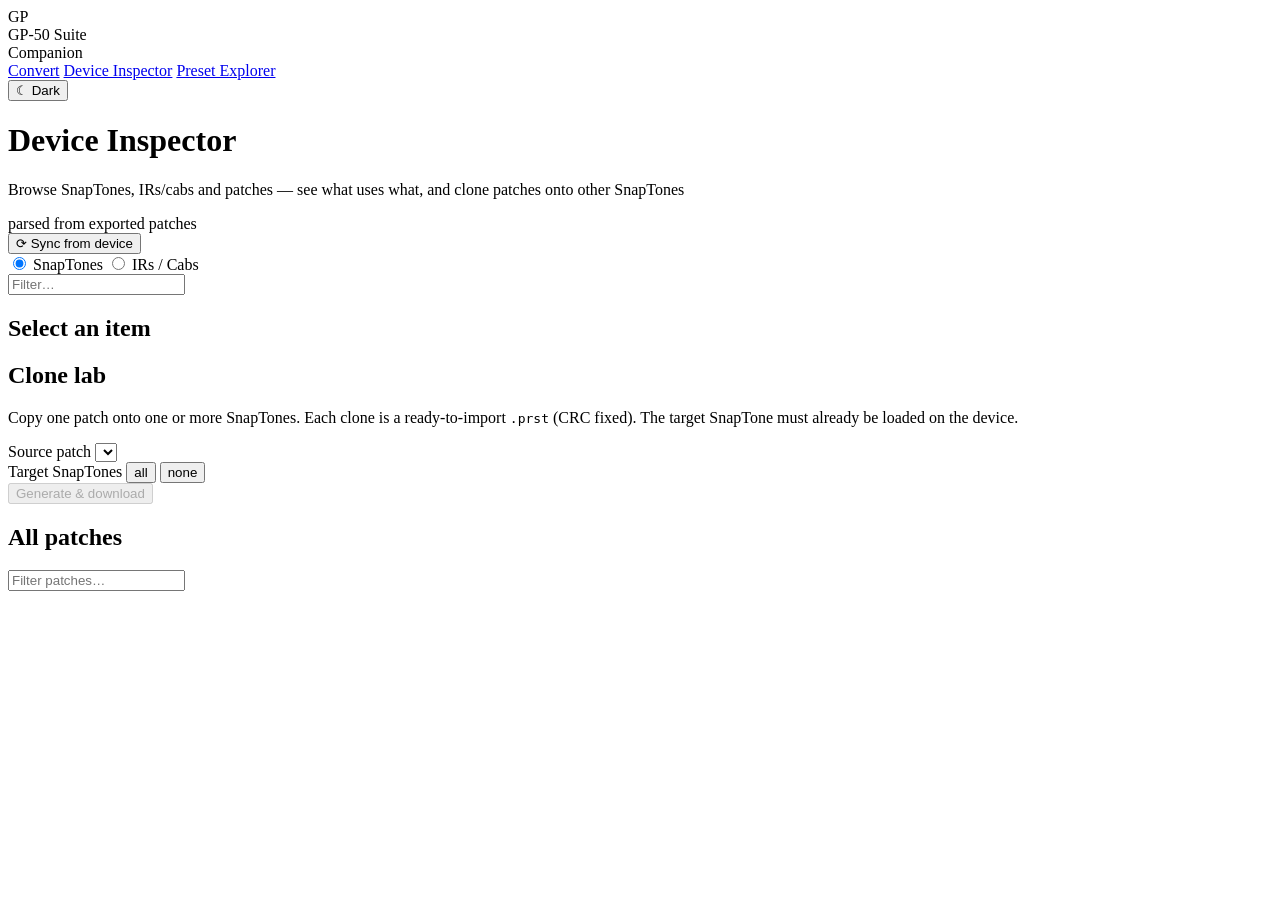
==== app/static/device.html @ 78148767 "app: reskin to "GP-50 Suite" Variant D (Valeton Suite design language) Ports the Claude Design "GP-5" ====
<!doctype html>
<html lang="en">
<head>
  <meta charset="utf-8" />
  <meta name="viewport" content="width=device-width, initial-scale=1" />
  <title>GP-50 Device Inspector</title>
  <link rel="stylesheet" href="/static/style.css" />
</head>
<body>
  <header>
    <nav class="top-nav">
      <div class="brand">
        <div class="brand-logo">GP</div>
        <div><div class="brand-name">GP-50 Suite</div><div class="brand-sub">Companion</div></div>
      </div>
      <div class="nav-pills">
        <a href="/">Convert</a>
        <a href="/device" class="active">Device Inspector</a>
        <a href="/explorer">Preset Explorer</a>
      </div>
      <div class="nav-spacer"></div>
      <button type="button" id="theme-toggle" class="theme-toggle">☾ Dark</button>
    </nav>
  </header>
  <div class="page-head">
    <h1>Device Inspector</h1>
    <p class="subtitle">Browse SnapTones, IRs/cabs and patches &mdash; see what uses what, and clone patches onto other SnapTones</p>
  </div>

  <div id="source-note" class="source-note" role="status">parsed from exported patches</div>

  <div class="sync-row">
    <button type="button" id="sync-btn">⟳ Sync from device</button>
    <span id="sync-status" class="subtitle"></span>
  </div>

  <main>
    <section class="card">
      <div class="lib-head">
        <div class="format-toggle" id="kind-toggle">
          <label class="radio-pill">
            <input type="radio" name="kind" id="kind-snaptone" value="snaptone" checked />
            SnapTones <span id="ct-snaptone" class="hint"></span>
          </label>
          <label class="radio-pill">
            <input type="radio" name="kind" id="kind-ir" value="ir" />
            IRs / Cabs <span id="ct-ir" class="hint"></span>
          </label>
        </div>
        <input type="search" id="lib-search" placeholder="Filter&hellip;" class="lib-search" />
      </div>

      <div class="split">
        <ul id="lib-list" class="lib-list" aria-label="library"></ul>
        <div class="usage-pane">
          <h2 id="usage-title">Select an item</h2>
          <ul id="usage-list" class="file-list"></ul>
          <p id="usage-empty" class="subtitle" hidden></p>
          <button type="button" id="clone-onto" hidden>Clone a patch onto this SnapTone &rarr;</button>
        </div>
      </div>
    </section>

    <section class="card" id="clone-card">
      <h2>Clone lab</h2>
      <p class="subtitle">Copy one patch onto one or more SnapTones. Each clone is a ready-to-import <code>.prst</code> (CRC fixed). The target SnapTone must already be loaded on the device.</p>
      <div class="config-grid">
        <div class="field">
          <label for="clone-source">Source patch</label>
          <select id="clone-source"></select>
        </div>
        <div class="field">
          <label>Target SnapTones
            <button type="button" id="clone-all" class="linkish">all</button>
            <button type="button" id="clone-none" class="linkish">none</button>
          </label>
          <div id="clone-targets" class="target-grid"></div>
        </div>
      </div>
      <div class="actions">
        <button type="button" id="clone-go" disabled>Generate &amp; download</button>
        <span id="clone-status" class="subtitle"></span>
      </div>
    </section>

    <section class="card">
      <div class="lib-head">
        <h2>All patches</h2>
        <input type="search" id="patch-search" placeholder="Filter patches&hellip;" class="lib-search" />
      </div>
      <ul id="patch-list" class="file-list"></ul>
    </section>
  </main>

  <script src="/static/theme.js"></script>
  <script src="/static/device.js"></script>
</body>
</html>
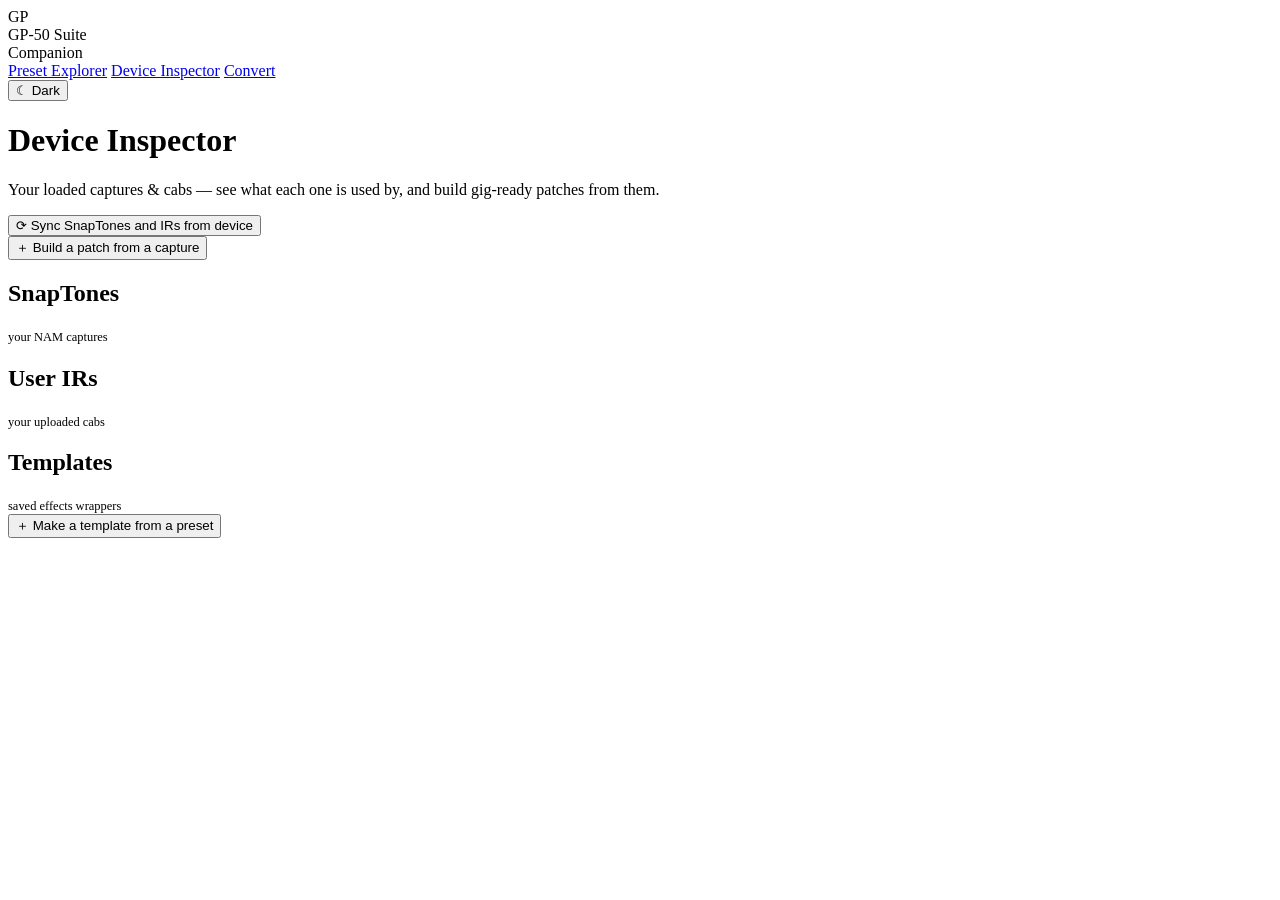
==== commit d7d60b10: "feat(device): finalize layout A, drop variants B/C, morning-feedback polish Layout A (Registry) is t" ====
--- a/app/static/device.html
+++ b/app/static/device.html
@@ -14,85 +14,77 @@
         <div><div class="brand-name">GP-50 Suite</div><div class="brand-sub">Companion</div></div>
       </div>
       <div class="nav-pills">
+        <a href="/explorer">Preset Explorer</a>
+        <a href="/device" class="active">Device Inspector</a>
         <a href="/">Convert</a>
-        <a href="/device" class="active">Device Inspector</a>
-        <a href="/explorer">Preset Explorer</a>
       </div>
       <div class="nav-spacer"></div>
       <button type="button" id="theme-toggle" class="theme-toggle">☾ Dark</button>
     </nav>
   </header>
+
   <div class="page-head">
     <h1>Device Inspector</h1>
-    <p class="subtitle">Browse SnapTones, IRs/cabs and patches &mdash; see what uses what, and clone patches onto other SnapTones</p>
+    <p class="subtitle">Your loaded captures &amp; cabs — see what each one is used by, and build gig-ready patches from them.</p>
   </div>
 
-  <div id="source-note" class="source-note" role="status">parsed from exported patches</div>
+  <main class="explorer-main">
+    <div class="device-bar" style="justify-content:flex-start">
+      <button type="button" id="sync-btn" class="scan-btn">⟳ Sync SnapTones and IRs from device</button>
+      <span id="sync-status" class="subtitle"></span>
+      <div class="nav-spacer"></div>
+      <button type="button" id="build-btn" class="scan-btn primary">＋ Build a patch from a capture</button>
+    </div>
 
-  <div class="sync-row">
-    <button type="button" id="sync-btn">⟳ Sync from device</button>
-    <span id="sync-status" class="subtitle"></span>
-  </div>
-
-  <main>
     <section class="card">
-      <div class="lib-head">
-        <div class="format-toggle" id="kind-toggle">
-          <label class="radio-pill">
-            <input type="radio" name="kind" id="kind-snaptone" value="snaptone" checked />
-            SnapTones <span id="ct-snaptone" class="hint"></span>
-          </label>
-          <label class="radio-pill">
-            <input type="radio" name="kind" id="kind-ir" value="ir" />
-            IRs / Cabs <span id="ct-ir" class="hint"></span>
-          </label>
-        </div>
-        <input type="search" id="lib-search" placeholder="Filter&hellip;" class="lib-search" />
+      <div class="dc-section-head">
+        <h2>SnapTones</h2><span class="count" id="st-count"></span>
+        <span class="spacer"></span>
+        <span class="subtitle" style="font-size:0.78rem">your NAM captures</span>
       </div>
-
-      <div class="split">
-        <ul id="lib-list" class="lib-list" aria-label="library"></ul>
-        <div class="usage-pane">
-          <h2 id="usage-title">Select an item</h2>
-          <ul id="usage-list" class="file-list"></ul>
-          <p id="usage-empty" class="subtitle" hidden></p>
-          <button type="button" id="clone-onto" hidden>Clone a patch onto this SnapTone &rarr;</button>
-        </div>
-      </div>
-    </section>
-
-    <section class="card" id="clone-card">
-      <h2>Clone lab</h2>
-      <p class="subtitle">Copy one patch onto one or more SnapTones. Each clone is a ready-to-import <code>.prst</code> (CRC fixed). The target SnapTone must already be loaded on the device.</p>
-      <div class="config-grid">
-        <div class="field">
-          <label for="clone-source">Source patch</label>
-          <select id="clone-source"></select>
-        </div>
-        <div class="field">
-          <label>Target SnapTones
-            <button type="button" id="clone-all" class="linkish">all</button>
-            <button type="button" id="clone-none" class="linkish">none</button>
-          </label>
-          <div id="clone-targets" class="target-grid"></div>
-        </div>
-      </div>
-      <div class="actions">
-        <button type="button" id="clone-go" disabled>Generate &amp; download</button>
-        <span id="clone-status" class="subtitle"></span>
-      </div>
+      <div id="st-grid" class="asset-grid"></div>
+      <p id="st-empty" class="subtitle" hidden>No SnapTones loaded. Sync from the device to read them.</p>
     </section>
 
     <section class="card">
-      <div class="lib-head">
-        <h2>All patches</h2>
-        <input type="search" id="patch-search" placeholder="Filter patches&hellip;" class="lib-search" />
+      <div class="dc-section-head">
+        <h2>User IRs</h2><span class="count" id="ir-count"></span>
+        <span class="spacer"></span>
+        <span class="subtitle" style="font-size:0.78rem">your uploaded cabs</span>
       </div>
-      <ul id="patch-list" class="file-list"></ul>
+      <div id="ir-grid" class="asset-grid"></div>
+      <p id="ir-empty" class="subtitle" hidden>No user IRs loaded.</p>
+    </section>
+
+    <section class="card">
+      <div class="dc-section-head">
+        <h2>Templates</h2><span class="count" id="tmpl-count"></span>
+        <span class="spacer"></span>
+        <span class="subtitle" style="font-size:0.78rem">saved effects wrappers</span>
+      </div>
+      <button type="button" id="tmpl-new-btn" class="tmpl-new">＋ Make a template from a preset</button>
+      <ul id="tmpl-list" class="tmpl-list"></ul>
+      <p id="tmpl-empty" class="tmpl-empty" hidden>No templates yet. Use <b>＋ Make a template from a preset</b> above, or choose <b>★ Create template from</b> on a preset in <a href="/explorer">Preset Explorer</a>.</p>
     </section>
   </main>
 
+  <div id="tmpl-modal" class="modal-overlay" hidden>
+    <div class="modal-card build-card">
+      <h2 class="build-title">Make a template from a preset</h2>
+      <p class="build-sub">Save a preset's whole effects chain as a reusable template. The capture it points at is swapped out at build time.</p>
+      <label class="build-field"><span>Preset <small>(the effects chain to save)</small></span>
+        <select id="tmpl-src"></select></label>
+      <label class="build-field"><span>Template name</span>
+        <input id="tmpl-name" type="text" maxlength="40" placeholder="e.g. Metal, 80s Clean" /></label>
+      <div class="modal-actions build-actions">
+        <button type="button" id="tmpl-cancel" class="modal-btn">Cancel</button>
+        <button type="button" id="tmpl-create" class="modal-btn primary">Save template</button>
+      </div>
+    </div>
+  </div>
+
   <script src="/static/theme.js"></script>
-  <script src="/static/device.js"></script>
+  <script src="/static/device_core.js"></script>
+  <script src="/static/device_a.js"></script>
 </body>
 </html>
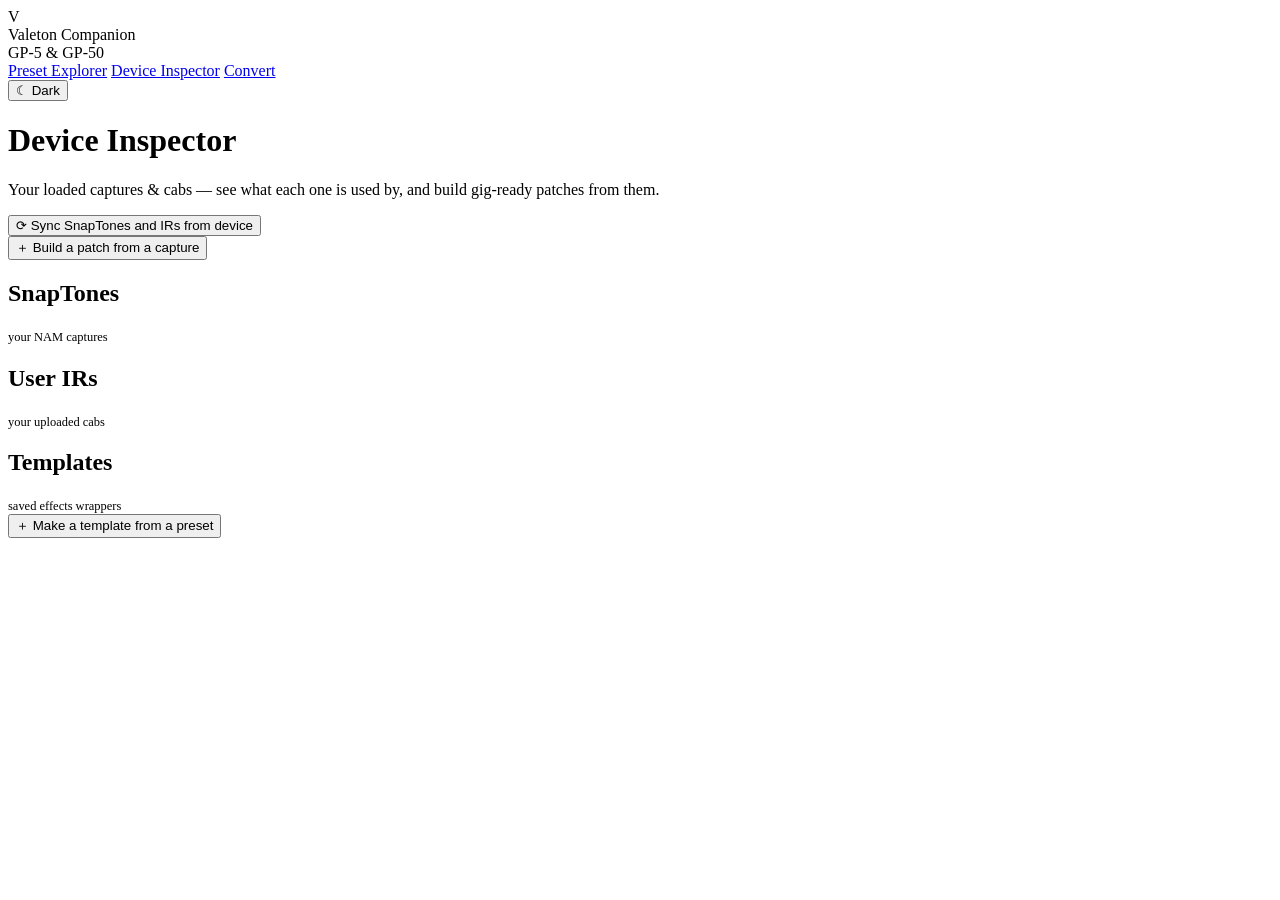
==== commit 5d65a3e4: "feat(convert): GP-5 <-> GP-50 preset converter + device-aware app The GP-5 and GP-50 share the .prst" ====
--- a/app/static/device.html
+++ b/app/static/device.html
@@ -10,8 +10,8 @@
   <header>
     <nav class="top-nav">
       <div class="brand">
-        <div class="brand-logo">GP</div>
-        <div><div class="brand-name">GP-50 Suite</div><div class="brand-sub">Companion</div></div>
+        <div class="brand-logo">V</div>
+        <div><div class="brand-name">Valeton Companion</div><div class="brand-sub">GP-5 &amp; GP-50</div></div>
       </div>
       <div class="nav-pills">
         <a href="/explorer">Preset Explorer</a>
@@ -24,7 +24,7 @@
   </header>
 
   <div class="page-head">
-    <h1>Device Inspector</h1>
+    <h1>Device Inspector <span id="device-badge" class="device-badge" hidden></span></h1>
     <p class="subtitle">Your loaded captures &amp; cabs — see what each one is used by, and build gig-ready patches from them.</p>
   </div>
 
@@ -84,6 +84,7 @@
   </div>
 
   <script src="/static/theme.js"></script>
+  <script src="/static/ui_core.js"></script>
   <script src="/static/device_core.js"></script>
   <script src="/static/device_a.js"></script>
 </body>
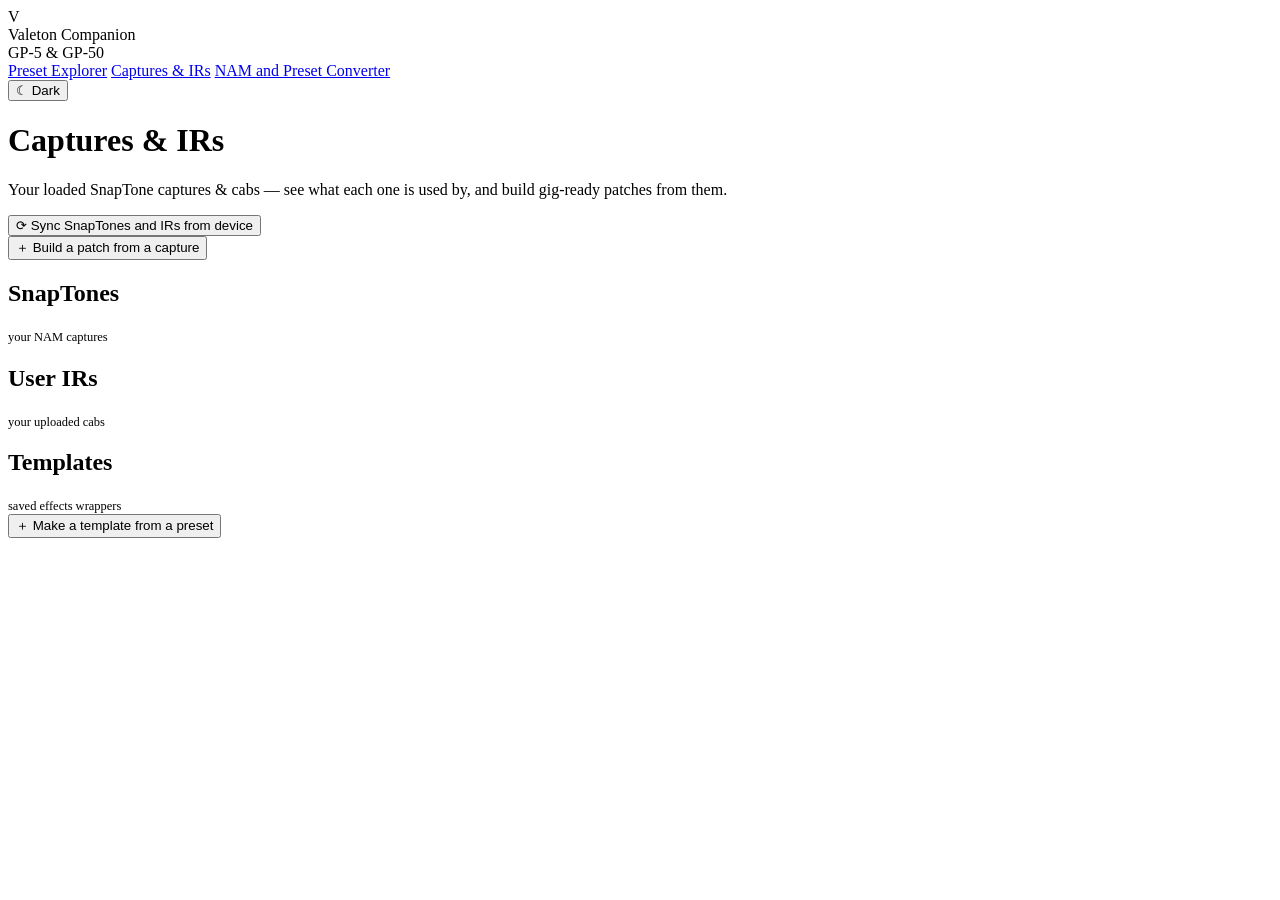
==== commit fb28d740: "fix(ui): Convert-page + Explorer + nav refinements (feedback round) - Param defaults: model-swap now" ====
--- a/app/static/device.html
+++ b/app/static/device.html
@@ -3,7 +3,7 @@
 <head>
   <meta charset="utf-8" />
   <meta name="viewport" content="width=device-width, initial-scale=1" />
-  <title>GP-50 Device Inspector</title>
+  <title>Valeton Companion — Captures &amp; IRs</title>
   <link rel="stylesheet" href="/static/style.css" />
 </head>
 <body>
@@ -15,8 +15,8 @@
       </div>
       <div class="nav-pills">
         <a href="/explorer">Preset Explorer</a>
-        <a href="/device" class="active">Device Inspector</a>
-        <a href="/">Convert</a>
+        <a href="/device" class="active">Captures &amp; IRs</a>
+        <a href="/">NAM and Preset Converter</a>
       </div>
       <div class="nav-spacer"></div>
       <button type="button" id="theme-toggle" class="theme-toggle">☾ Dark</button>
@@ -24,8 +24,8 @@
   </header>
 
   <div class="page-head">
-    <h1>Device Inspector <span id="device-badge" class="device-badge" hidden></span></h1>
-    <p class="subtitle">Your loaded captures &amp; cabs — see what each one is used by, and build gig-ready patches from them.</p>
+    <h1>Captures &amp; IRs <span id="device-badge" class="device-badge" hidden></span></h1>
+    <p class="subtitle">Your loaded SnapTone captures &amp; cabs — see what each one is used by, and build gig-ready patches from them.</p>
   </div>
 
   <main class="explorer-main">
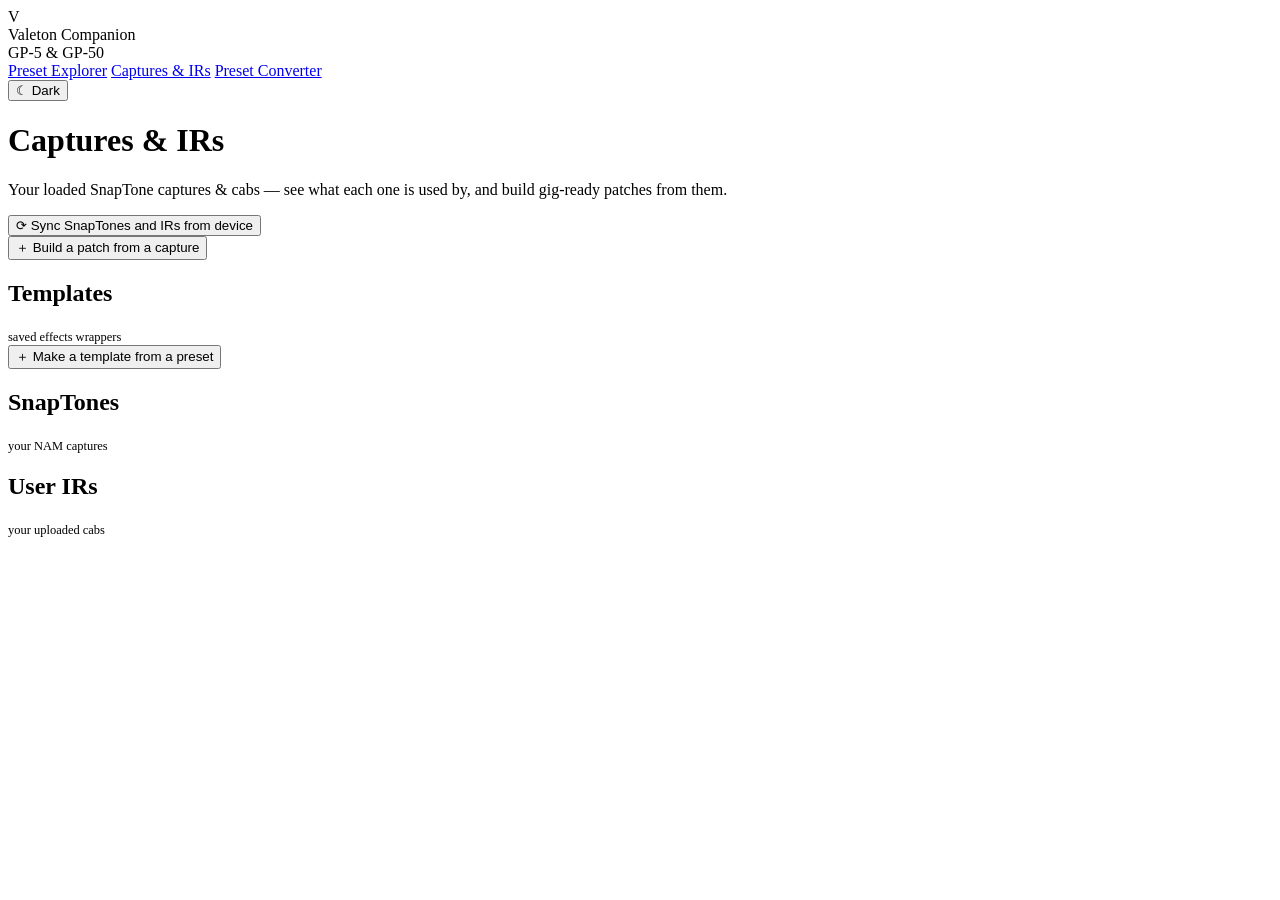
==== commit 1a58db9e: "feat(converter): rename to Preset Converter, strip NAM UI; explorer polish CONV-1 — drop the NAM A2-" ====
--- a/app/static/device.html
+++ b/app/static/device.html
@@ -16,7 +16,7 @@
       <div class="nav-pills">
         <a href="/explorer">Preset Explorer</a>
         <a href="/device" class="active">Captures &amp; IRs</a>
-        <a href="/">NAM and Preset Converter</a>
+        <a href="/">Preset Converter</a>
       </div>
       <div class="nav-spacer"></div>
       <button type="button" id="theme-toggle" class="theme-toggle">☾ Dark</button>
@@ -38,6 +38,17 @@
 
     <section class="card">
       <div class="dc-section-head">
+        <h2>Templates</h2><span class="count" id="tmpl-count"></span>
+        <span class="spacer"></span>
+        <span class="subtitle" style="font-size:0.78rem">saved effects wrappers</span>
+      </div>
+      <button type="button" id="tmpl-new-btn" class="tmpl-new">＋ Make a template from a preset</button>
+      <ul id="tmpl-list" class="tmpl-list"></ul>
+      <p id="tmpl-empty" class="tmpl-empty" hidden>No templates yet. Use <b>＋ Make a template from a preset</b> above, or choose <b>★ Create template from</b> on a preset in <a href="/explorer">Preset Explorer</a>.</p>
+    </section>
+
+    <section class="card">
+      <div class="dc-section-head">
         <h2>SnapTones</h2><span class="count" id="st-count"></span>
         <span class="spacer"></span>
         <span class="subtitle" style="font-size:0.78rem">your NAM captures</span>
@@ -54,17 +65,6 @@
       </div>
       <div id="ir-grid" class="asset-grid"></div>
       <p id="ir-empty" class="subtitle" hidden>No user IRs loaded.</p>
-    </section>
-
-    <section class="card">
-      <div class="dc-section-head">
-        <h2>Templates</h2><span class="count" id="tmpl-count"></span>
-        <span class="spacer"></span>
-        <span class="subtitle" style="font-size:0.78rem">saved effects wrappers</span>
-      </div>
-      <button type="button" id="tmpl-new-btn" class="tmpl-new">＋ Make a template from a preset</button>
-      <ul id="tmpl-list" class="tmpl-list"></ul>
-      <p id="tmpl-empty" class="tmpl-empty" hidden>No templates yet. Use <b>＋ Make a template from a preset</b> above, or choose <b>★ Create template from</b> on a preset in <a href="/explorer">Preset Explorer</a>.</p>
     </section>
   </main>
 
@@ -84,7 +84,15 @@
   </div>
 
   <script src="/static/theme.js"></script>
+  <script src="/static/error_report.js"></script>
+  <script src="/static/env_check.js"></script>
   <script src="/static/ui_core.js"></script>
+  <script src="/static/prst.js"></script>
+  <script src="/static/patchlib.js"></script>
+  <script src="/static/webmidi_device.js"></script>
+  <script src="/static/webmidi_write.js"></script>
+  <script src="/static/device_bridge.js"></script>
+  <script src="/static/static_api.js"></script>
   <script src="/static/device_core.js"></script>
   <script src="/static/device_a.js"></script>
 </body>
